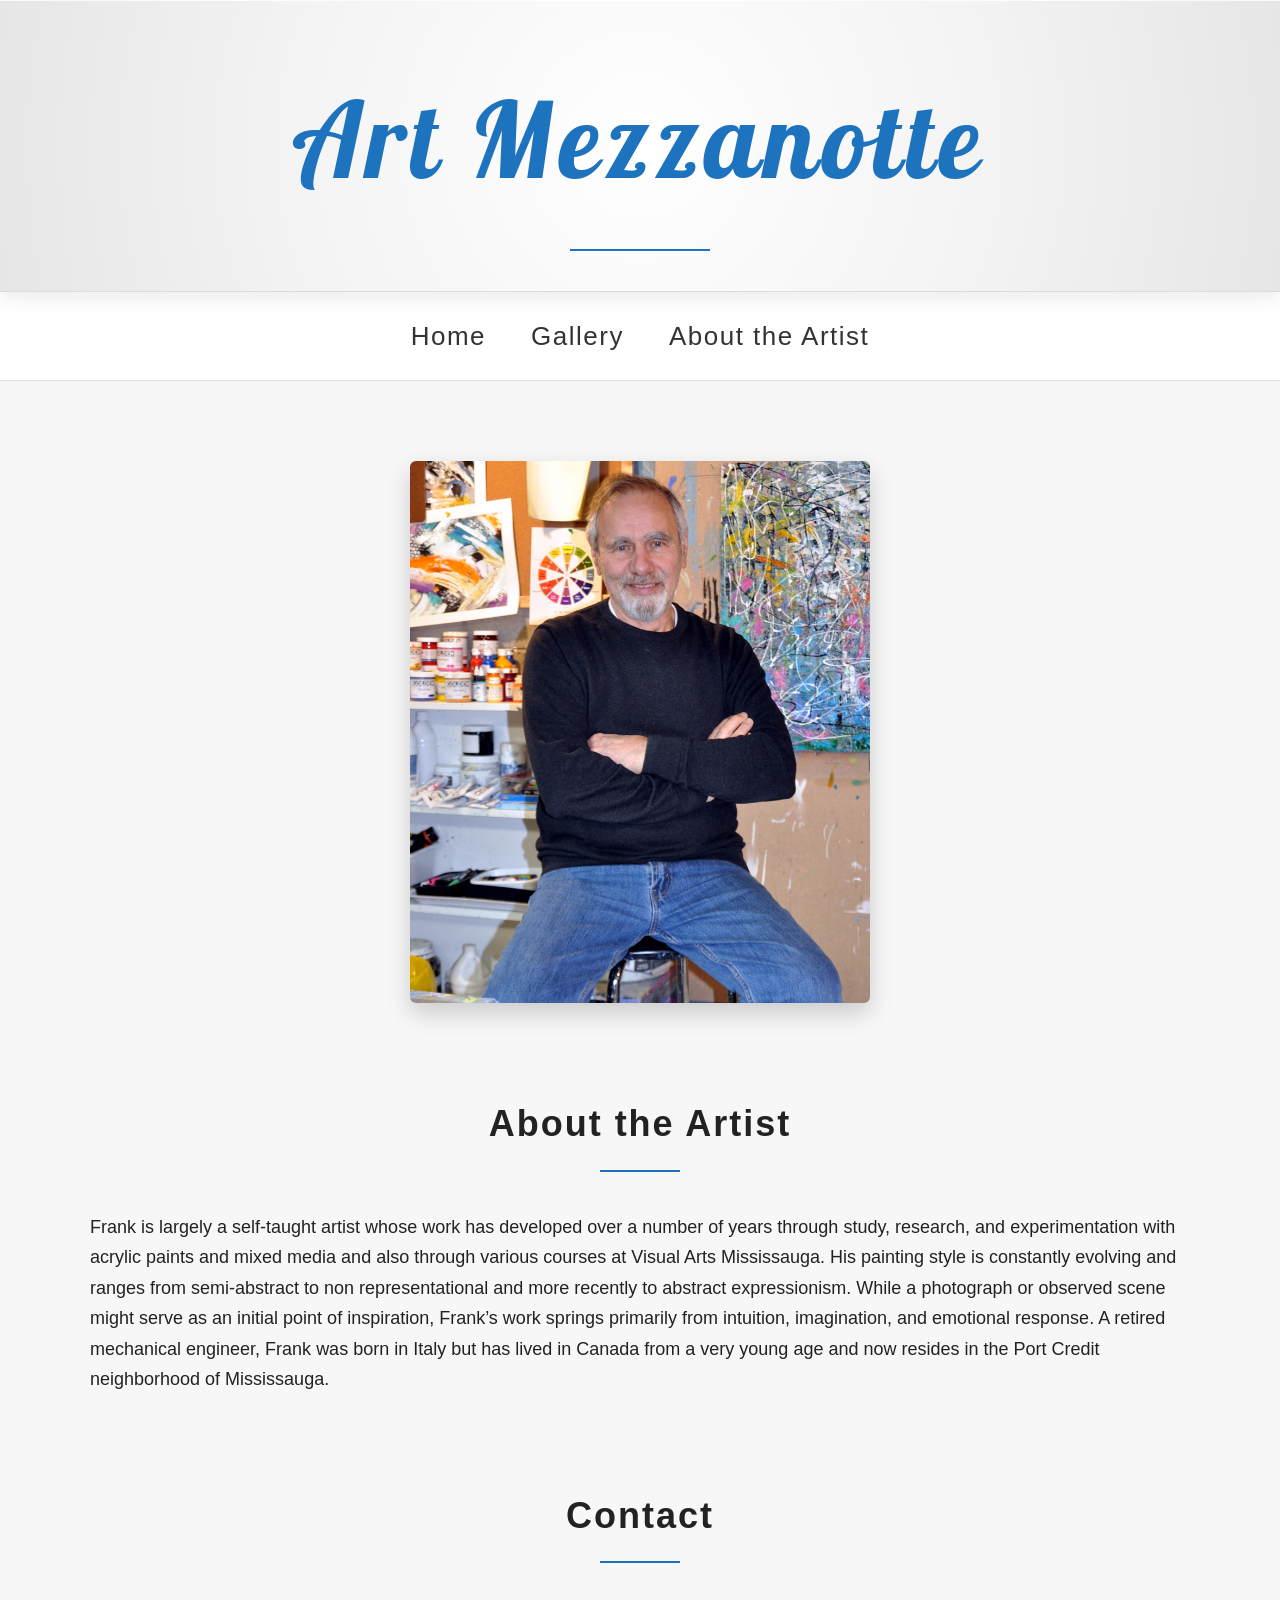
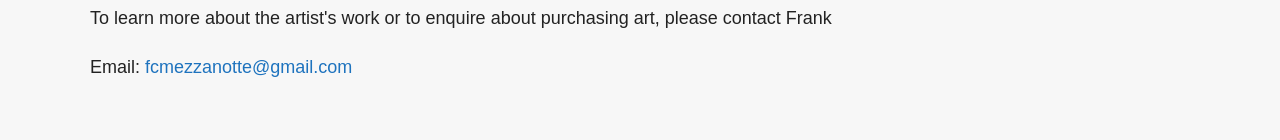
==== about.html @ fc9dba3c "Add files via upload" ====
<!DOCTYPE html>
<html>
<head>

<meta charset="UTF-8">

<title>Artist Name</title>

<link href="https://fonts.googleapis.com/css2?family=Lobster+Two:ital@1&display=swap" rel="stylesheet">

<link rel="stylesheet" href="style.css">

</head>

<body>

<header>
<h1>Art Mezzanotte</h1>
</header>

<nav>
<a href="index.html">Home</a>
<a href="gallery.html">Gallery</a>
<a href="about.html">About the Artist</a>
</nav>

<div class="container">

<img src="images/artist.jpg" class="about-photo">

<h2>About the Artist</h2>

<p>
Frank is largely a self-taught artist whose work has developed over a number of years through study, research, and experimentation with acrylic paints and mixed media and also through various courses at Visual Arts Mississauga. His painting style is constantly evolving and ranges from semi-abstract to non representational and more recently to abstract expressionism. While a photograph or observed scene might serve as an initial point of inspiration, Frank’s work springs primarily from intuition, imagination, and emotional response. A retired mechanical engineer, Frank was born in Italy but has lived in Canada from a very young age and now resides in the Port Credit neighborhood of Mississauga.
</p>

<h2>Contact</h2>

<p>To learn more about the artist's work or to enquire about purchasing art, please contact Frank
</p>
<p>Email: <a href="mailto:fcmezzanotte@gmail.com">fcmezzanotte@gmail.com</a></p>
</div>

</body>
</html>
---- style.css ----
/* GENERAL PAGE */

body{
font-family:'Lato', sans-serif;
font-size:18px;
line-height:1.7;
margin:0;
background:#f7f7f7;
color:#222;
}


/* HEADER */

header{

background:
radial-gradient(circle at center,#ffffff 0%,#f3f3f3 55%,#e6e6e6 100%);

text-align:center;

padding:50px 20px 40px 20px;

border-bottom:1px solid #dcdcdc;

box-shadow:
0 6px 18px rgba(0,0,0,0.08),
inset 0 1px 0 rgba(255,255,255,0.8);

position:relative;

}


/* ARTIST NAME */

header h1{

font-family:'Lobster Two', cursive;

font-style:italic;

font-size:105px;

letter-spacing:5px;

margin:0;

color:#1e73be;

}

header h1::after{

content:"";

display:block;

width:140px;

height:2px;

background:#1e73be;

margin:20px auto 0 auto;

}


/* NAVIGATION */

nav{

text-align:center;

padding:22px;

background:white;

border-bottom:1px solid #ddd;

}

nav a{

text-decoration:none;

color:#333;

margin:0 20px;

font-size:26px;

font-weight:500;

letter-spacing:1.5px;

}

nav a:hover{

color:#1e73be;

}


/* PAGE CONTAINER */

.container{

max-width:1100px;

margin:auto;

padding:40px 30px;

}


/* SECTION HEADINGS */

h2{

font-size:36px;

margin-top:90px;

margin-bottom:40px;

text-align:center;

letter-spacing:2px;

position:relative;

}

h2::after{

content:"";

display:block;

width:80px;

height:2px;

background:#1e73be;

margin:15px auto 0 auto;

}


/* HERO IMAGE */

.hero{

width:100%;

margin-top:30px;

}

.hero img{

width:100%;

max-height:420px;

object-fit:cover;

display:block;

margin:auto;

}


/* HOME PAGE SELECTED WORKS */

.home-gallery{

display:grid;

grid-template-columns:repeat(3,1fr);

gap:40px;

margin-top:40px;

}

.home-item{

text-align:center;

}

.home-item img{

width:100%;

box-shadow:0 8px 20px rgba(0,0,0,0.15);

transition:transform 0.3s ease;

}

.home-item img:hover{

transform:scale(1.03);

}


/* LABELS UNDER SELECTED WORKS (FOR ANY HTML STRUCTURE) */

.home-item a,
.home-item p,
.home-item span,
.home-item .category-title{

display:block;

margin-top:18px;

font-size:32px;

color:#1e73be;

font-weight:600;

letter-spacing:1px;

text-align:center;

}


/* GALLERY CATEGORY PAGE */

.category-grid{

display:grid;

grid-template-columns:repeat(auto-fit,minmax(300px,1fr));

gap:50px;

margin-top:40px;

}

.category-item{

text-align:center;

}

.category-item img{

width:100%;

box-shadow:0 10px 25px rgba(0,0,0,0.2);

transition:transform 0.3s ease;

}

.category-item img:hover{

transform:scale(1.04);

}

.category-title{

margin-top:18px;

font-size:28px;

letter-spacing:1px;

color:#1e73be;

font-weight:600;

text-align:center;

}


/* ARTWORK GALLERIES */

.gallery{

display:grid;

grid-template-columns:repeat(auto-fit,minmax(260px,1fr));

gap:50px;

padding:50px;

max-width:1100px;

margin:auto;

background:white;

border-radius:6px;

box-shadow:0 6px 20px rgba(0,0,0,0.05);

}

.artwork{

text-align:center;

}

.artwork img{

width:100%;

height:auto;

max-height:420px;

object-fit:contain;

background:white;

padding:8px;

box-shadow:0 12px 30px rgba(0,0,0,0.18);

cursor:pointer;

transition:transform 0.3s ease;

}

.artwork img:hover{

transform:scale(1.03);

}

.art-info{

text-align:center;

color:#444;

margin-top:10px;

}

.title{

font-style:italic;

font-size:18px;

margin-top:12px;

}


/* ARTIST PHOTO */

.about-photo{

max-width:460px;

width:100%;

display:block;

margin:40px auto;

border-radius:6px;

box-shadow:0 10px 25px rgba(0,0,0,0.18);

}


/* LINKS */

a{

color:#1e73be;

text-decoration:none;

}

a:hover{

text-decoration:underline;

}


/* LIGHTBOX */

#lightbox{

position:fixed;

top:0;

left:0;

width:100%;

height:100%;

background:rgba(0,0,0,0.9);

display:none;

align-items:center;

justify-content:center;

z-index:1000;

}

#lightbox img{

max-width:90%;

max-height:90%;

width:auto;

height:auto;

}


/* LIGHTBOX ARROWS */

.arrow{

position:absolute;

top:50%;

font-size:50px;

color:white;

cursor:pointer;

padding:20px;

user-select:none;

}

.arrow.left{

left:20px;

}

.arrow.right{

right:20px;

}

.close{

position:absolute;

top:20px;

right:30px;

font-size:40px;

color:white;

cursor:pointer;

}
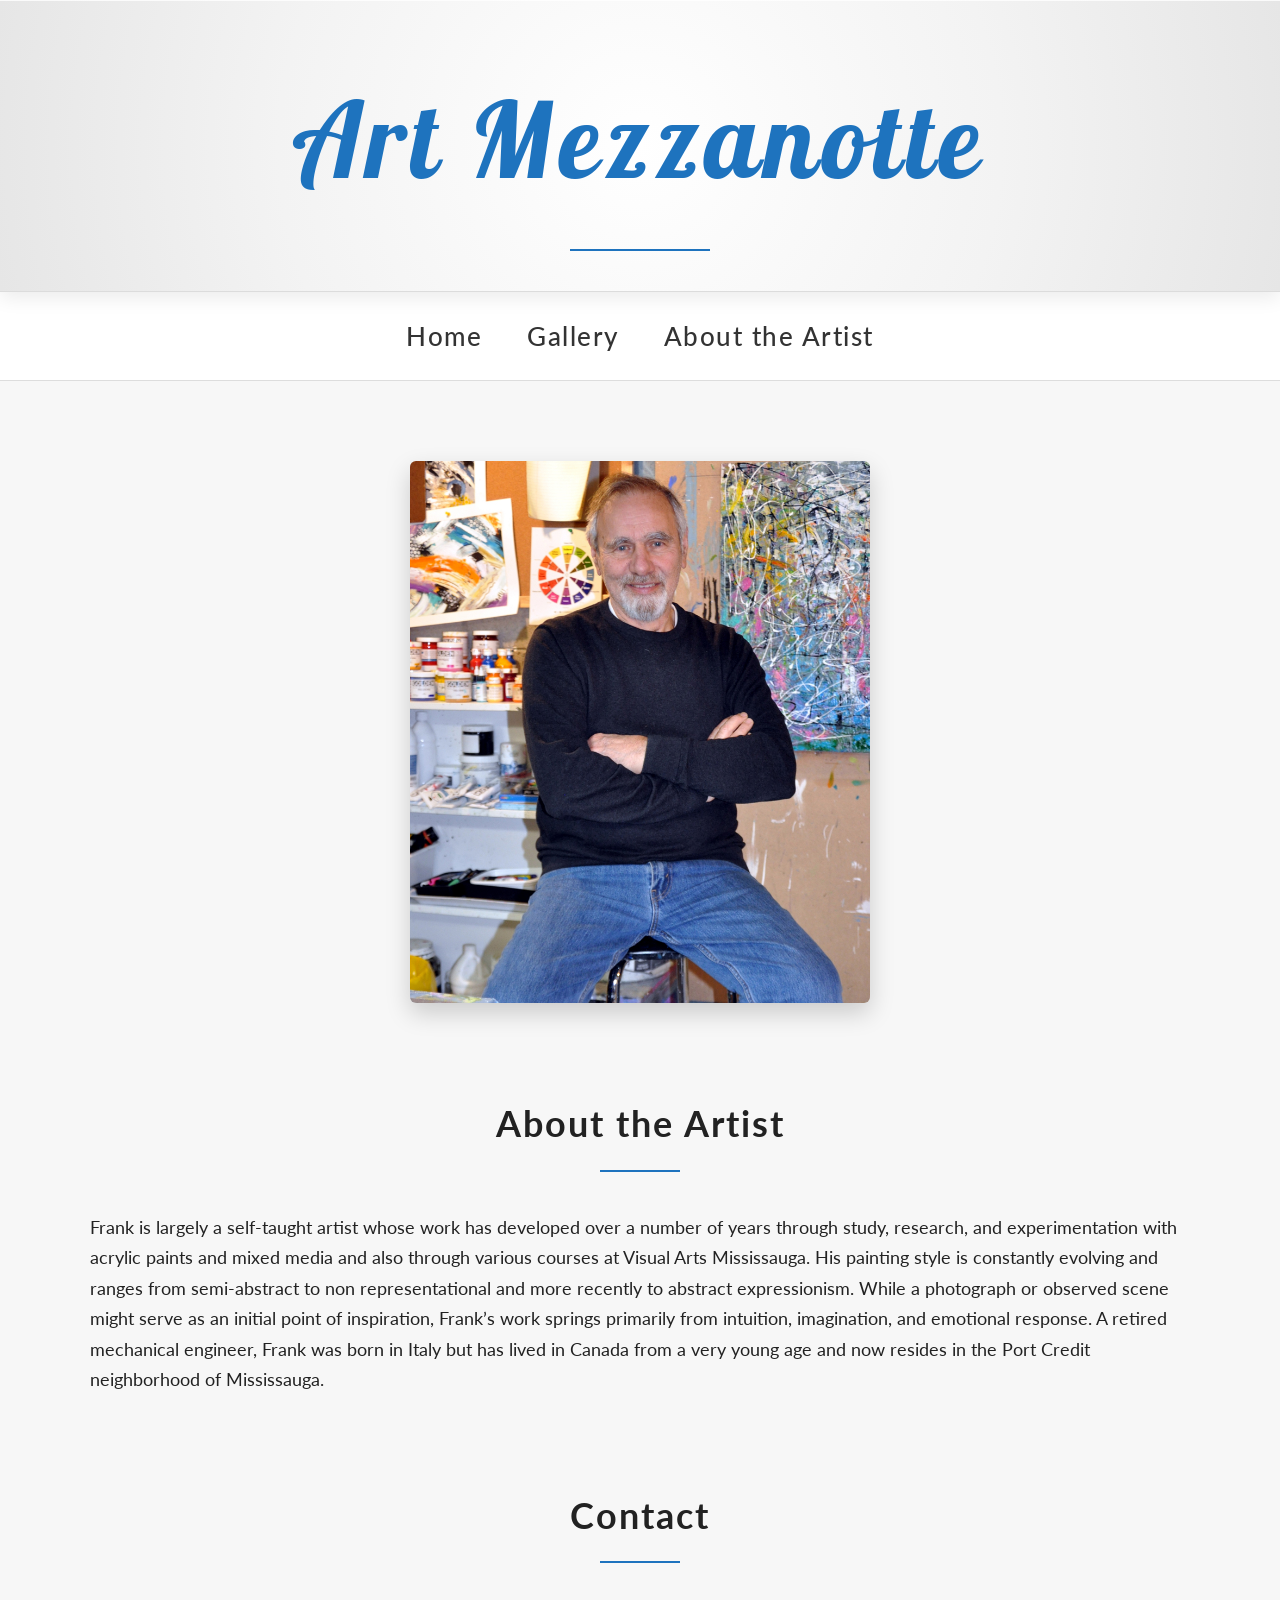
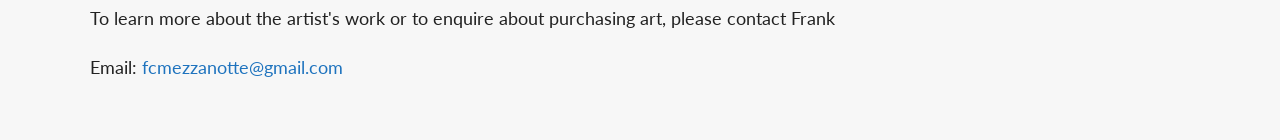
==== commit cc719b68: "Update about.html font cleaning" ====
--- a/about.html
+++ b/about.html
@@ -6,7 +6,7 @@
 
 <title>Artist Name</title>
 
-<link href="https://fonts.googleapis.com/css2?family=Lobster+Two:ital@1&display=swap" rel="stylesheet">
+<link href="https://fonts.googleapis.com/css2?family=Lato:wght@300;400;500&family=Lobster+Two:ital@1&display=swap" rel="stylesheet">
 
 <link rel="stylesheet" href="style.css">
 
@@ -42,4 +42,4 @@
 </div>
 
 </body>
-</html>+</html>
--- a/style.css
+++ b/style.css
@@ -1,3 +1,4 @@
+
 /* GENERAL PAGE */
 
 body{
@@ -491,4 +492,30 @@
 
 cursor:pointer;
 
-}+}
+
+
+/* ---------- HOMEPAGE TITLE FIX ONLY ---------- */
+
+@media only screen and (max-width: 768px) {
+
+  .home-page header h1 {
+    font-size: 48px;
+    letter-spacing: 3px;
+    line-height: 1.1;
+  }
+
+  .home-page header {
+    padding: 20px 10px;
+  }
+
+}
+
+@media only screen and (max-width: 480px) {
+
+  .home-page header h1 {
+    font-size: 34px;
+    letter-spacing: 2px;
+  }
+
+}
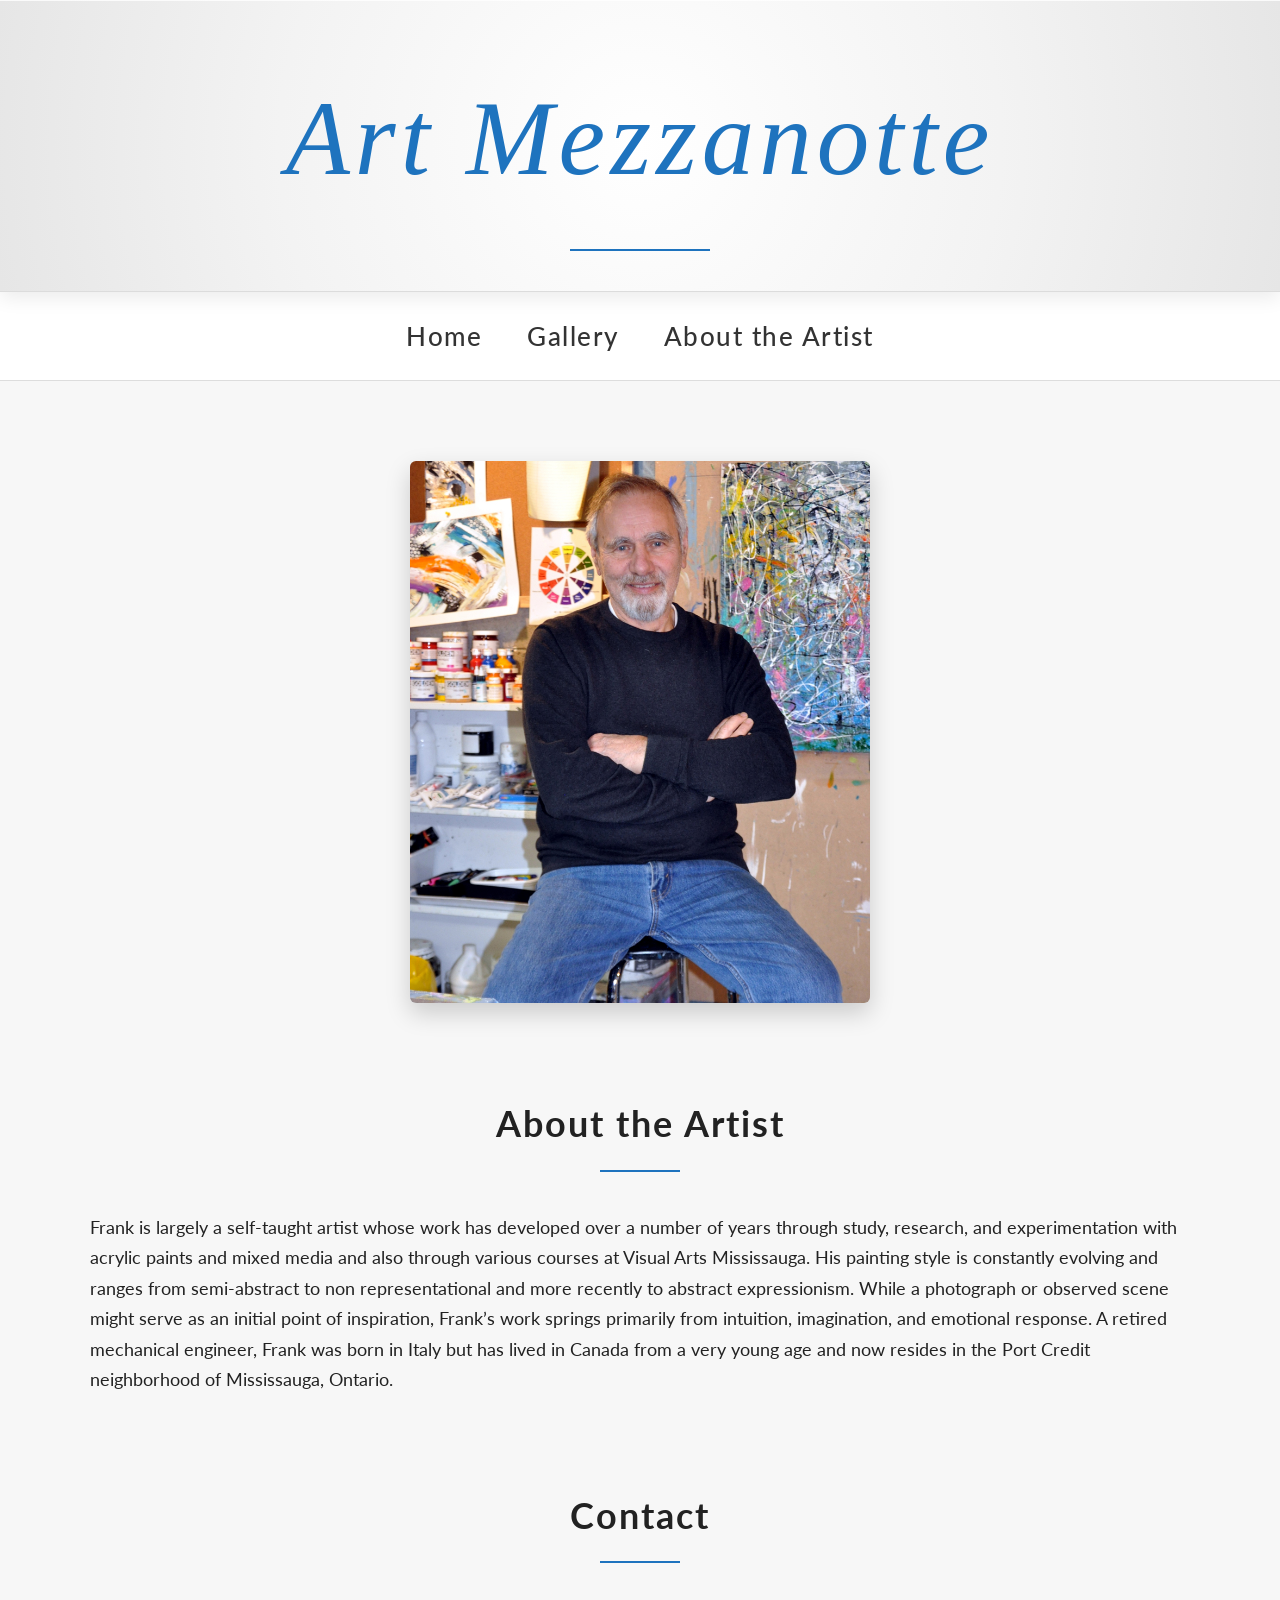
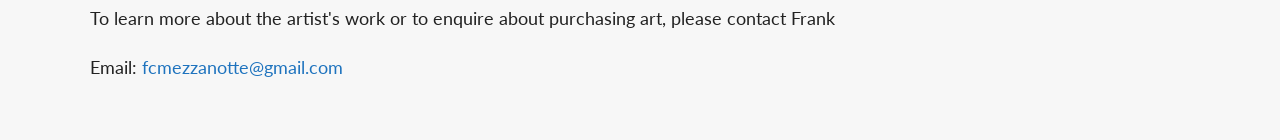
==== commit 78ca53d1: "Update about.html tiny fix to description" ====
--- a/about.html
+++ b/about.html
@@ -3,6 +3,7 @@
 <head>
 
 <meta charset="UTF-8">
+<meta name="viewport" content="width=device-width, initial-scale=1.0">
 
 <title>Artist Name</title>
 
@@ -31,7 +32,7 @@
 <h2>About the Artist</h2>
 
 <p>
-Frank is largely a self-taught artist whose work has developed over a number of years through study, research, and experimentation with acrylic paints and mixed media and also through various courses at Visual Arts Mississauga. His painting style is constantly evolving and ranges from semi-abstract to non representational and more recently to abstract expressionism. While a photograph or observed scene might serve as an initial point of inspiration, Frank’s work springs primarily from intuition, imagination, and emotional response. A retired mechanical engineer, Frank was born in Italy but has lived in Canada from a very young age and now resides in the Port Credit neighborhood of Mississauga.
+Frank is largely a self-taught artist whose work has developed over a number of years through study, research, and experimentation with acrylic paints and mixed media and also through various courses at Visual Arts Mississauga. His painting style is constantly evolving and ranges from semi-abstract to non representational and more recently to abstract expressionism. While a photograph or observed scene might serve as an initial point of inspiration, Frank’s work springs primarily from intuition, imagination, and emotional response. A retired mechanical engineer, Frank was born in Italy but has lived in Canada from a very young age and now resides in the Port Credit neighborhood of Mississauga, Ontario.
 </p>
 
 <h2>Contact</h2>
--- a/style.css
+++ b/style.css
@@ -1,4 +1,3 @@
-
 /* GENERAL PAGE */
 
 body{
@@ -8,6 +7,8 @@
 margin:0;
 background:#f7f7f7;
 color:#222;
+-webkit-text-size-adjust:100%;
+text-size-adjust:100%;
 }
 
 
@@ -41,6 +42,8 @@
 
 font-style:italic;
 
+font-weight:400;
+
 font-size:105px;
 
 letter-spacing:5px;
@@ -184,14 +187,21 @@
 
 display:grid;
 
-grid-template-columns:repeat(3,1fr);
-
-gap:40px;
+grid-template-columns:repeat(2,minmax(0,1fr));
+
+gap:20px;
 
 margin-top:40px;
 
 }
 
+@media only screen and (min-width: 769px) {
+  .home-gallery{
+    grid-template-columns:repeat(3,1fr);
+    gap:40px;
+  }
+}
+
 .home-item{
 
 text-align:center;
@@ -215,7 +225,7 @@
 }
 
 
-/* LABELS UNDER SELECTED WORKS (FOR ANY HTML STRUCTURE) */
+/* LABELS UNDER SELECTED WORKS */
 
 .home-item a,
 .home-item p,
@@ -226,296 +236,317 @@
 
 margin-top:18px;
 
-font-size:32px;
+font-size:20px;
 
 color:#1e73be;
 
 font-weight:600;
 
+letter-spacing:0.5px;
+
+text-align:center;
+
+word-break:break-word;
+
+overflow-wrap:anywhere;
+
+}
+
+@media only screen and (min-width: 769px) {
+  .home-item a,
+  .home-item p,
+  .home-item span,
+  .home-item .category-title{
+    font-size:32px;
+    letter-spacing:1px;
+  }
+}
+
+
+/* GALLERY CATEGORY PAGE */
+
+.category-grid{
+
+display:grid;
+
+grid-template-columns:repeat(auto-fit,minmax(300px,1fr));
+
+gap:50px;
+
+margin-top:40px;
+
+}
+
+.category-item{
+
+text-align:center;
+
+}
+
+.category-item img{
+
+width:100%;
+
+box-shadow:0 10px 25px rgba(0,0,0,0.2);
+
+transition:transform 0.3s ease;
+
+}
+
+.category-item img:hover{
+
+transform:scale(1.04);
+
+}
+
+.category-title{
+
+margin-top:18px;
+
+font-size:28px;
+
 letter-spacing:1px;
 
-text-align:center;
-
-}
-
-
-/* GALLERY CATEGORY PAGE */
-
-.category-grid{
+color:#1e73be;
+
+font-weight:600;
+
+text-align:center;
+
+}
+
+
+/* ARTWORK GALLERIES */
+
+.gallery{
 
 display:grid;
 
-grid-template-columns:repeat(auto-fit,minmax(300px,1fr));
+grid-template-columns:repeat(auto-fit,minmax(260px,1fr));
 
 gap:50px;
 
-margin-top:40px;
-
-}
-
-.category-item{
-
-text-align:center;
-
-}
-
-.category-item img{
-
-width:100%;
-
-box-shadow:0 10px 25px rgba(0,0,0,0.2);
+padding:50px;
+
+max-width:1100px;
+
+margin:auto;
+
+background:white;
+
+border-radius:6px;
+
+box-shadow:0 6px 20px rgba(0,0,0,0.05);
+
+}
+
+.artwork{
+
+text-align:center;
+
+}
+
+.artwork img{
+
+width:100%;
+
+height:auto;
+
+max-height:420px;
+
+object-fit:contain;
+
+background:white;
+
+padding:8px;
+
+box-shadow:0 12px 30px rgba(0,0,0,0.18);
+
+cursor:pointer;
 
 transition:transform 0.3s ease;
 
 }
 
-.category-item img:hover{
-
-transform:scale(1.04);
-
-}
-
-.category-title{
-
-margin-top:18px;
-
-font-size:28px;
-
-letter-spacing:1px;
+.artwork img:hover{
+
+transform:scale(1.03);
+
+}
+
+.art-info{
+
+text-align:center;
+
+color:#444;
+
+margin-top:10px;
+
+}
+
+.title{
+
+font-style:italic;
+
+font-size:18px;
+
+margin-top:12px;
+
+}
+
+
+/* ARTIST PHOTO */
+
+.about-photo{
+
+max-width:460px;
+
+width:100%;
+
+display:block;
+
+margin:40px auto;
+
+border-radius:6px;
+
+box-shadow:0 10px 25px rgba(0,0,0,0.18);
+
+}
+
+
+/* LINKS */
+
+a{
 
 color:#1e73be;
 
-font-weight:600;
-
-text-align:center;
-
-}
-
-
-/* ARTWORK GALLERIES */
-
-.gallery{
-
-display:grid;
-
-grid-template-columns:repeat(auto-fit,minmax(260px,1fr));
-
-gap:50px;
-
-padding:50px;
-
-max-width:1100px;
-
-margin:auto;
-
-background:white;
-
-border-radius:6px;
-
-box-shadow:0 6px 20px rgba(0,0,0,0.05);
-
-}
-
-.artwork{
-
-text-align:center;
-
-}
-
-.artwork img{
-
-width:100%;
+text-decoration:none;
+
+}
+
+a:hover{
+
+text-decoration:underline;
+
+}
+
+
+/* LIGHTBOX */
+
+#lightbox{
+
+position:fixed;
+
+top:0;
+
+left:0;
+
+width:100%;
+
+height:100%;
+
+background:rgba(0,0,0,0.9);
+
+display:none;
+
+align-items:center;
+
+justify-content:center;
+
+z-index:1000;
+
+}
+
+#lightbox img{
+
+max-width:90%;
+
+max-height:90%;
+
+width:auto;
 
 height:auto;
 
-max-height:420px;
-
-object-fit:contain;
-
-background:white;
-
-padding:8px;
-
-box-shadow:0 12px 30px rgba(0,0,0,0.18);
+}
+
+
+/* LIGHTBOX ARROWS */
+
+.arrow{
+
+position:absolute;
+
+top:50%;
+
+font-size:50px;
+
+color:white;
 
 cursor:pointer;
 
-transition:transform 0.3s ease;
-
-}
-
-.artwork img:hover{
-
-transform:scale(1.03);
-
-}
-
-.art-info{
-
-text-align:center;
-
-color:#444;
-
-margin-top:10px;
-
-}
-
-.title{
-
-font-style:italic;
-
-font-size:18px;
-
-margin-top:12px;
-
-}
-
-
-/* ARTIST PHOTO */
-
-.about-photo{
-
-max-width:460px;
-
-width:100%;
-
-display:block;
-
-margin:40px auto;
-
-border-radius:6px;
-
-box-shadow:0 10px 25px rgba(0,0,0,0.18);
-
-}
-
-
-/* LINKS */
-
-a{
-
-color:#1e73be;
-
-text-decoration:none;
-
-}
-
-a:hover{
-
-text-decoration:underline;
-
-}
-
-
-/* LIGHTBOX */
-
-#lightbox{
-
-position:fixed;
-
-top:0;
-
-left:0;
-
-width:100%;
-
-height:100%;
-
-background:rgba(0,0,0,0.9);
-
-display:none;
-
-align-items:center;
-
-justify-content:center;
-
-z-index:1000;
-
-}
-
-#lightbox img{
-
-max-width:90%;
-
-max-height:90%;
-
-width:auto;
-
-height:auto;
-
-}
-
-
-/* LIGHTBOX ARROWS */
-
-.arrow{
+padding:20px;
+
+user-select:none;
+
+}
+
+.arrow.left{
+
+left:20px;
+
+}
+
+.arrow.right{
+
+right:20px;
+
+}
+
+.close{
 
 position:absolute;
 
-top:50%;
-
-font-size:50px;
+top:20px;
+
+right:30px;
+
+font-size:40px;
 
 color:white;
 
 cursor:pointer;
 
-padding:20px;
-
-user-select:none;
-
-}
-
-.arrow.left{
-
-left:20px;
-
-}
-
-.arrow.right{
-
-right:20px;
-
-}
-
-.close{
-
-position:absolute;
-
-top:20px;
-
-right:30px;
-
-font-size:40px;
-
-color:white;
-
-cursor:pointer;
-
-}
-
-
-/* ---------- HOMEPAGE TITLE FIX ONLY ---------- */
+}
+
+
+/* ---------- MOBILE HEADER FIX FOR ALL PAGES ---------- */
 
 @media only screen and (max-width: 768px) {
 
-  .home-page header h1 {
-    font-size: 48px;
-    letter-spacing: 3px;
-    line-height: 1.1;
+  header {
+    padding: 20px 10px 15px 10px;
   }
 
-  .home-page header {
-    padding: 20px 10px;
+  header h1 {
+    font-size:44px;
+    letter-spacing:2px;
+    line-height:1.1;
   }
 
 }
 
 @media only screen and (max-width: 480px) {
 
-  .home-page header h1 {
-    font-size: 34px;
-    letter-spacing: 2px;
+  header h1 {
+    font-size:34px;
+    letter-spacing:1px;
   }
 
 }
+@media only screen and (max-width: 768px) {
+  nav a {
+    font-size: 26px;
+    font-weight: 500;
+    letter-spacing: 1.5px;
+  }
+}
